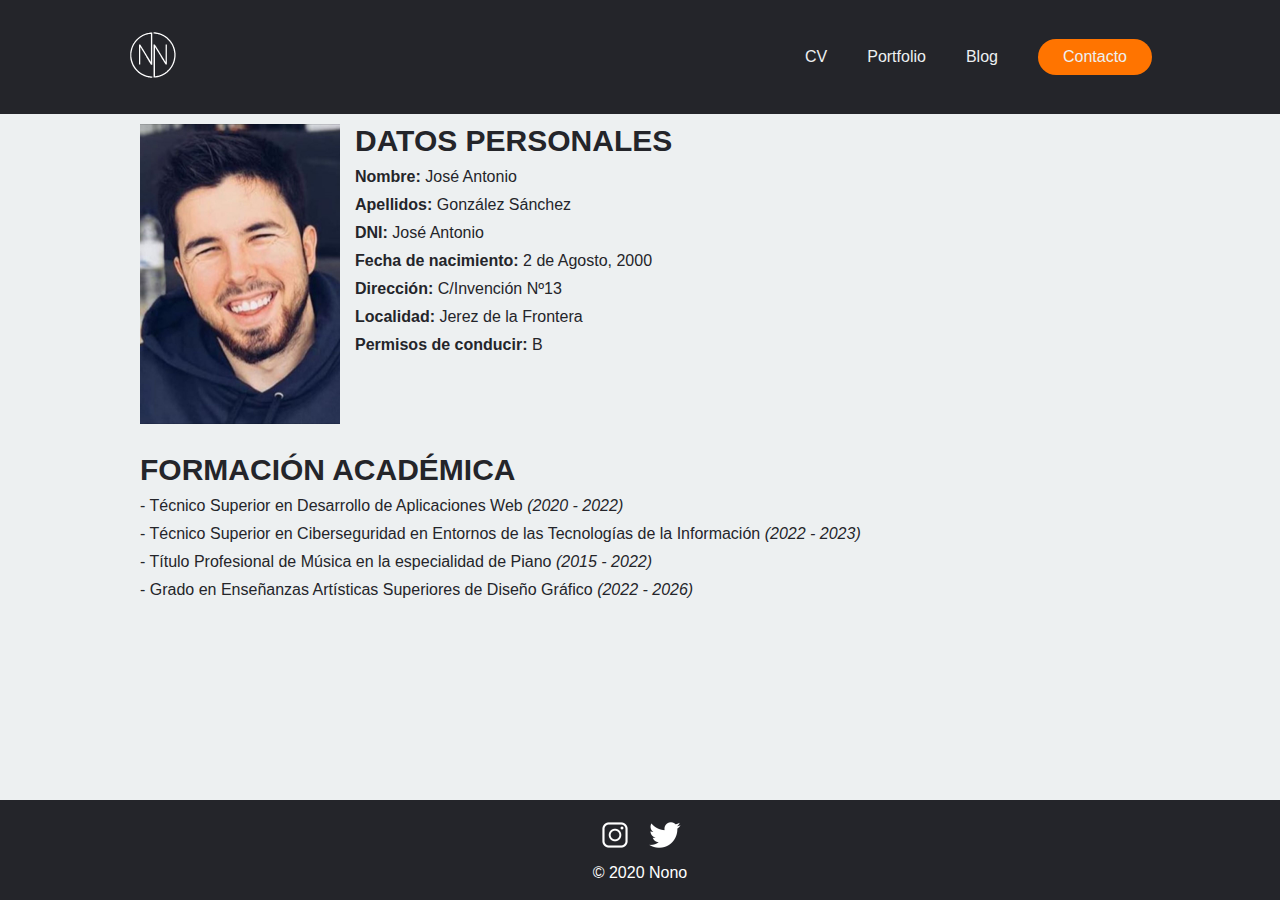
==== index.html @ 38b84c4d "Add files via upload" ====
<!DOCTYPE html>
<html lang="es">
<head>
    <meta charset="UTF-8">
    <meta name="viewport" content="width=device-width, initial-scale=1.0">
    <title>Inicio</title>
    <link rel="stylesheet" href="styles.css">
</head>
<body>
    <div class="sticky">
    <header>
        <a class="logo" href="index.html"><img src="img/logo.svg" alt="logo"></a>
        <nav>
            <ul class="nav_links">
                <li><a href="index.html">CV</a></li>
                <li><a href="portfolio.html">Portfolio</a></li>
                <li><a href="#">Blog</a></li>
            </ul>
        </nav>
        <a class="contact" href="contact.html">Contacto</a>
        <p class="menu contact"><img src="img/navigation.svg" alt="menu" class="menu_button"></p>
    </header>
    </div>

    <div id="mobile_menu" class="overlay">
        <a class="close">&times;</a>
        <div class="overlay_content">
            <a href="index.html">CV</a>
            <a href="portfolio.html">Portfolio</a>
            <a href="#">Blog</a>
            <a href="contact.html">Contacto</a>
        </div>
    </div>
    <script src="mobile.js"></script>


    <div class="content">
        <div class="foto">
            <img src="img/foto.jpg" alt="foto" width="200" height="300" >
        </div>
        <div class="datos">
            <h1>DATOS PERSONALES</h1>
            <p><strong>Nombre:</strong> José Antonio</p>
            <p><strong>Apellidos:</strong> González Sánchez</p>
            <p><strong>DNI:</strong> José Antonio</p>
            <p><strong>Fecha de nacimiento:</strong> 2 de Agosto, 2000</p>
            <p><strong>Dirección: </strong> C/Invención Nº13</p>
            <p><strong>Localidad:</strong> Jerez de la Frontera</p>
            <p><strong>Permisos de conducir:</strong> B</p>
        </div>
        <div class="formacion">
            <h1>FORMACIÓN ACADÉMICA</h1>
            <p>- Técnico Superior en Desarrollo de Aplicaciones Web <em>(2020 - 2022)</em></p>
            <p>- Técnico Superior en Ciberseguridad en Entornos de las Tecnologías de la Información <em>(2022 - 2023)</em></p>
            <p>- Título Profesional de Música en la especialidad de Piano<em> (2015 - 2022)</em></p>
            <p>- Grado en Enseñanzas Artísticas Superiores de Diseño Gráfico <em>(2022 - 2026)</em></p>
        </div>
    </div>
    
    <footer>
        <div class="social">
            <a href=""><img src="img/instagram.png" alt="@josenono13"></a>
            <a href=""><img src="img/twitter.png" alt="@JoseNono13"></a>
        </div>

        <p>&copy; 2020 Nono</p>
        
    </footer>

</body>
</html>
---- styles.css ----
* {
    box-sizing: border-box;
    margin: 0;
    padding: 0;
  }
  
  header {
    display: flex;
    justify-content: flex-end;
    align-items: center;
    padding: 30px 10%;
    background-color: #24252a;
  }

  body{
      background: #edf0f1;
  }
  
  .logo {
    margin-right: auto;
  }
  
  header img{
      width: 50px;
  }

  .sticky{
    position: sticky;
    top: 0;
  }

  .nav_links {
    list-style: none;
    display: flex;
  }
  
  .nav_links a,
  .contact,
  .overlay_content a {
    font-family: "Montserrat", sans-serif;
    font-weight: 500;
    color: #edf0f1;
    text-decoration: none;
  }
  
  .nav_links li {
    padding: 0px 20px;
  }
  
  .nav_links li a {
    transition: all 0.3s ease 0s;
  }
  
  .nav_links li a:hover {
    color: #FF7400;
  }
  
  .contact {
    margin-left: 20px;
    padding: 9px 25px;
    background-color: rgba(255, 116, 0, 1);
    border: none;
    border-radius: 50px;
    cursor: pointer;
    transition: all 0.3s ease 0s;
  }
  
  .contact:hover {
    background-color: rgba(255, 116, 0, 0.8);
  }
  
  /* Mobile Nav */

  .menu_button{
      width: 15px;
  }
  
  .menu {
    display: none;
  }
  
  .overlay {
    height: 100%;
    width: 0;
    position: fixed;
    z-index: 1;
    left: 0;
    top: 0;
    background-color: #24252a;
    overflow-x: hidden;
    transition: all 0.5s ease 0s;
  }
  
  .overlay--active {
    width: 100%;
  }
 
  .overlay_content {
    display: flex;
    height: 100%;
    flex-direction: column;
    align-items: center;
    justify-content: center;
  }
  
  .overlay a {
    padding: 15px;
    font-size: 36px;
    display: block;
    transition: all 0.3s ease 0s;
  }
  
  .overlay a:hover,
  .overlay a:focus {
    color: #FF7400;
  }
  .overlay .close {
    position: absolute;
    top: 20px;
    right: 45px;
    font-size: 60px;
    color: #edf0f1;
    cursor: pointer;
  }
  
  @media screen and (max-height: 450px) {
    .overlay a {
      font-size: 20px;
    }
    .overlay .close {
      font-size: 40px;
      top: 15px;
      right: 35px;
    }
  }
  
  @media only screen and (max-width: 800px) {
    .nav_links,
    .contact {
      display: none;
    }
    .menu {
      display: initial;
    }
  }


.content{
    max-width: 1000px;
    width: 1000px;
    margin-left: auto;
    margin-right: auto;
    background: none;
    margin-top: 10px;
}

.foto{
    width: 200px;
    float: left;
}

.datos{
    margin-bottom: 0px;
    width: 700px;
    float: left;
    background: none;
    color: #24252a;
    /*border: 1px solid green;*/
}

.datos h1{
    font-family: "Montserrat", sans-serif;
    font-size: 30px;
    margin-left: 15px;
}

.datos p{
    font-family: "Montserrat", sans-serif;
    margin-top: 10px;
    margin-left: 15px;
}

.formacion{
    margin-top: 25px;
    margin-bottom: 0px;
    width: 1000px;
    float: left;
    background: none;
    color: #24252a;
    /*border: 1px solid green;*/
}

.formacion h1{
    font-family: "Montserrat", sans-serif;
    font-size: 30px;
}

.formacion p{
    font-family: "Montserrat", sans-serif;
    margin-top: 10px;
}

.portfolio{
    margin-top: 25px;
    margin-bottom: 0px;
    width: 1000px;
    float: left;
    background: none;
    color: #24252a;
    /*border: 1px solid green;*/
}

.portfolio h1{
    font-family: "Montserrat", sans-serif;
    font-size: 30px;
    text-align: center;
}

.portfolio p{
    font-family: "Montserrat", sans-serif;
    margin-top: 10px;
}

.portfolio img{
    width: 250px;
    float: left;
}







/*CONTACTO*/

.form{
    margin-top: 25px;
    width: 480px;
    background: none;
    color: #24252a;
    float: left;
    font-family: "Montserrat", sans-serif;
}

.form p{
    margin-bottom: 10px;
}

.name{
    width: 100%;
}

.email{
    width: 100%;
}

.message{
    width: 100%;
    height: 200px;
}

.datos_contact{
    margin-top: 25px;
    width: 520px;
    float: left;
    background: none;
    color: #24252a;
    /*border: 1px solid green;*/
}

.datos_contact h1{
    font-family: "Montserrat", sans-serif;
    font-size: 30px;
    margin-left: 15px;
}

.datos_contact p{
    font-family: "Montserrat", sans-serif;
    margin-top: 10px;
    margin-left: 15px;
}

/*FOOTER*/

footer{
    background: #24252a;
    position: absolute;
    bottom: 0;
    width: 100%;
    height: 100px;
    padding: 10px;
}

.social{
    display: flex;
    align-items: center;
    justify-content: center;
}

footer img{
    background: none;
    width: 50px;
}

footer p{
    color: white;
    font-family: "Montserrat", sans-serif;
    display: flex;
    align-items: center;
    justify-content: center;
}
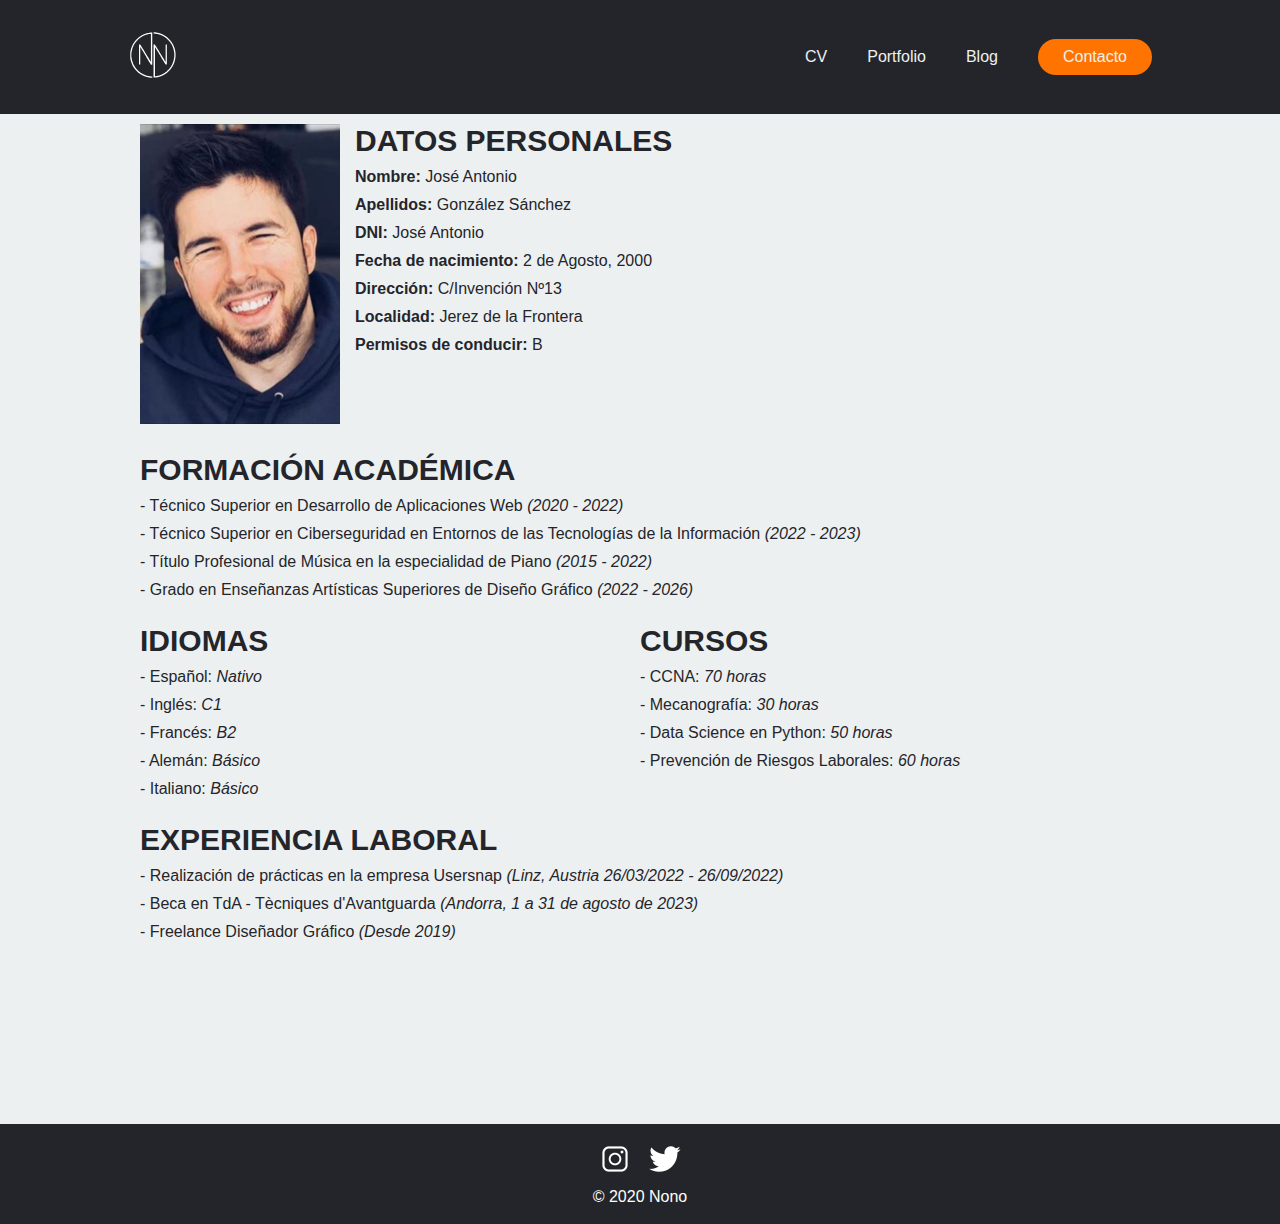
==== commit e537f010: "Add files via upload" ====
--- a/index.html
+++ b/index.html
@@ -55,7 +55,29 @@
             <p>- Título Profesional de Música en la especialidad de Piano<em> (2015 - 2022)</em></p>
             <p>- Grado en Enseñanzas Artísticas Superiores de Diseño Gráfico <em>(2022 - 2026)</em></p>
         </div>
+        <div class="formacion_small">
+            <h1>IDIOMAS</h1>
+            <p>- Español: <em>Nativo</em></p>
+            <p>- Inglés: <em>C1</em></p>
+            <p>- Francés: <em>B2</em></p>
+            <p>- Alemán: <em>Básico</em></p>
+            <p>- Italiano: <em>Básico</em></p>
+        </div>
+        <div class="formacion_small">
+            <h1>CURSOS</h1>
+            <p>- CCNA: <em>70 horas</em></p>
+            <p>- Mecanografía: <em>30 horas</em></p>
+            <p>- Data Science en Python: <em>50 horas</em></p>
+            <p>- Prevención de Riesgos Laborales: <em>60 horas</em></p>
+        </div>
+        <div class="formacion">
+            <h1>EXPERIENCIA LABORAL</h1>
+            <p>- Realización de prácticas en la empresa Usersnap <em>(Linz, Austria 26/03/2022 - 26/09/2022)</em></p>
+            <p>- Beca en TdA - Tècniques d'Avantguarda <em>(Andorra, 1 a 31 de agosto de 2023)</em></p>
+            <p>- Freelance Diseñador Gráfico <em>(Desde 2019)</em></p>
+        </div>
     </div>
+    
     
     <footer>
         <div class="social">
--- a/styles.css
+++ b/styles.css
@@ -148,6 +148,7 @@
 .content{
     max-width: 1000px;
     width: 1000px;
+    height: 1000px;
     margin-left: auto;
     margin-right: auto;
     background: none;
@@ -200,6 +201,26 @@
     margin-top: 10px;
 }
 
+.formacion_small{
+  margin-top: 25px;
+  margin-bottom: 0px;
+  width: 500px;
+  float: left;
+  background: none;
+  color: #24252a;
+  /*border: 1px solid green;*/
+}
+
+.formacion_small h1{
+  font-family: "Montserrat", sans-serif;
+  font-size: 30px;
+}
+
+.formacion_small p{
+  font-family: "Montserrat", sans-serif;
+  margin-top: 10px;
+}
+
 .portfolio{
     margin-top: 25px;
     margin-bottom: 0px;
@@ -222,8 +243,10 @@
 }
 
 .portfolio img{
-    width: 250px;
-    float: left;
+  align-items: center;
+    width: 500px;
+    float: left;
+    background: none;
 }
 
 
@@ -285,7 +308,6 @@
 
 footer{
     background: #24252a;
-    position: absolute;
     bottom: 0;
     width: 100%;
     height: 100px;
